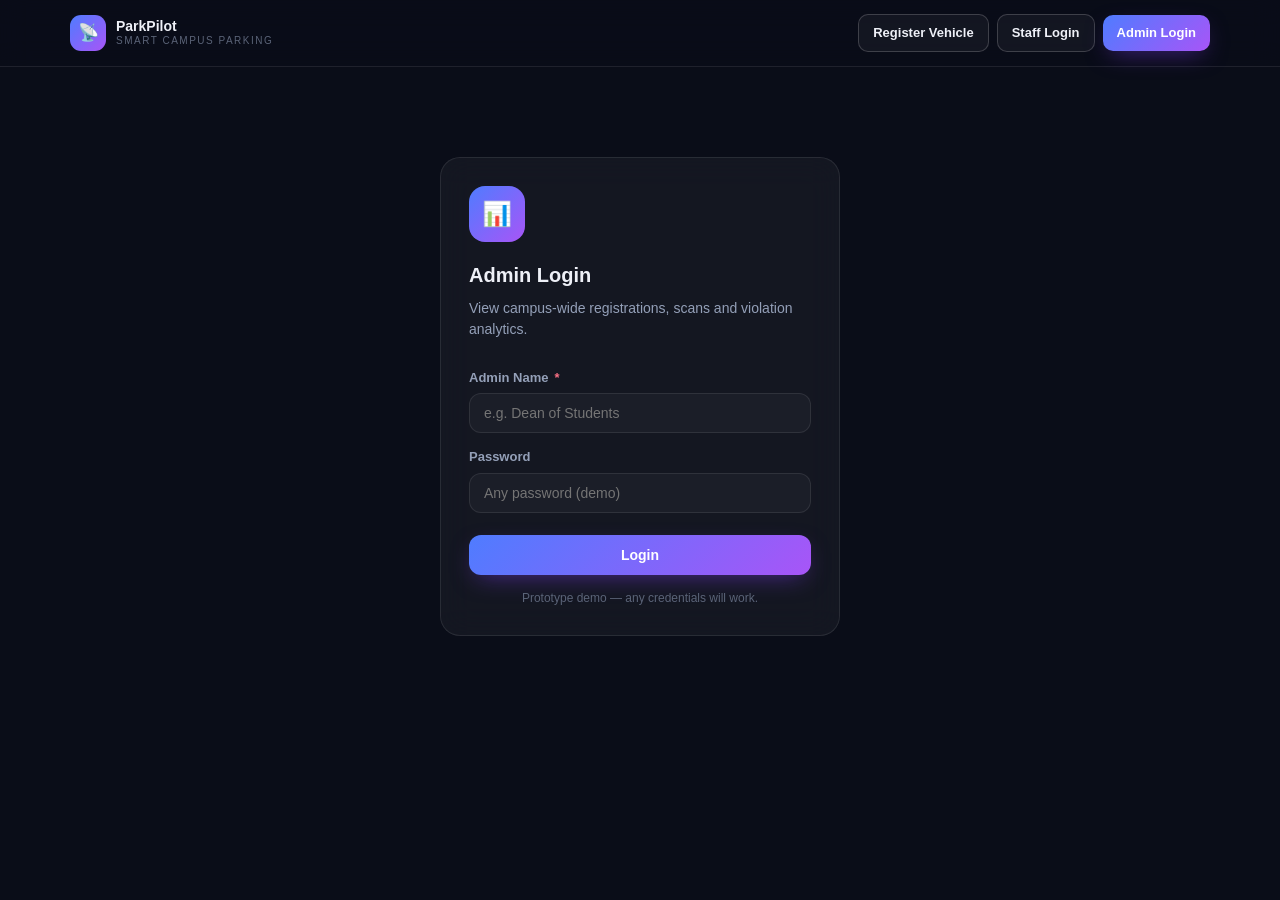
==== admin-login.html @ fa5fb5cd "Initial Commit" ====
<!DOCTYPE html>
<html lang="en">
<head>
<meta charset="UTF-8" />
<meta name="viewport" content="width=device-width, initial-scale=1.0" />
<title>Admin Login — ParkPilot</title>
<link rel="stylesheet" href="css/styles.css" />
</head>
<body>
<div id="nav-root"></div>

<div class="container-sm" style="padding-top:90px;">
  <div class="glass p-6">
    <div style="width:56px;height:56px;border-radius:16px;background:var(--grad-primary);display:flex;align-items:center;justify-content:center;font-size:24px;margin-bottom:18px;">📊</div>
    <h2 style="font-size:20px;">Admin Login</h2>
    <p class="text-muted mt-1 mb-4" style="font-size:14px;">View campus-wide registrations, scans and violation analytics.</p>
    <form id="login-form" class="flex-col gap-3">
      <label class="field"><span class="field-label">Admin Name <span class="req">*</span></span>
        <input type="text" name="name" placeholder="e.g. Dean of Students" required /></label>
      <label class="field"><span class="field-label">Password</span>
        <input type="password" name="password" placeholder="Any password (demo)" /></label>
      <button type="submit" class="btn btn-primary btn-block mt-1">Login</button>
      <p class="text-faint text-center" style="font-size:12px;">Prototype demo — any credentials will work.</p>
    </form>
  </div>
</div>

<script src="js/store.js"></script>
<script src="js/ui.js"></script>
<script>
document.addEventListener("DOMContentLoaded", () => {
  renderNav();
  document.getElementById("login-form").addEventListener("submit", (e) => {
    e.preventDefault();
    const name = new FormData(e.target).get("name") || "Demo Admin";
    Store.login("admin", name);
    toast(`Welcome, ${name}`);
    setTimeout(() => (window.location.href = "admin.html"), 250);
  });
});
</script>
</body>
</html>
---- css/styles.css ----
/* ==========================================================================
   ParkPilot — Smart Student Parking Management System
   Shared stylesheet (design tokens + components)
   ========================================================================== */

:root {
  --bg: #0a0d18;
  --bg2: #0e1220;
  --panel: rgba(255, 255, 255, 0.045);
  --panel-hover: rgba(255, 255, 255, 0.08);
  --panel-solid: #10141f;
  --border: rgba(255, 255, 255, 0.09);
  --border-strong: rgba(255, 255, 255, 0.18);

  --blue: #4f7cff;
  --blue-soft: #7c9eff;
  --purple: #a855f7;
  --purple-deep: #7c3aed;
  --teal: #2dd4bf;
  --amber: #fbbf24;
  --red: #fb7185;

  --text: #eef0f7;
  --text-muted: #94a0b8;
  --text-faint: #5b6478;

  --grad-primary: linear-gradient(135deg, var(--blue) 0%, var(--purple) 100%);
  --grad-soft: linear-gradient(135deg, rgba(79, 124, 255, 0.15) 0%, rgba(168, 85, 247, 0.15) 100%);

  --radius-sm: 8px;
  --radius: 14px;
  --radius-lg: 20px;
  --shadow-glow: 0 20px 60px -20px rgba(124, 58, 237, 0.35);
}

* { box-sizing: border-box; }
html, body { margin: 0; padding: 0; }
body {
  background: var(--bg);
  color: var(--text);
  font-family: -apple-system, BlinkMacSystemFont, "Segoe UI", Inter, Roboto, sans-serif;
  line-height: 1.5;
  -webkit-font-smoothing: antialiased;
}
h1, h2, h3, h4 { margin: 0; font-weight: 700; }
p { margin: 0; }
a { color: inherit; text-decoration: none; }
button { font-family: inherit; cursor: pointer; }
input, select { font-family: inherit; }
::selection { background: rgba(79, 124, 255, 0.35); }

.container { max-width: 1180px; margin: 0 auto; padding: 0 20px; }
.container-md { max-width: 760px; margin: 0 auto; padding: 0 20px; }
.container-sm { max-width: 440px; margin: 0 auto; padding: 0 20px; }

/* ---------- Layout helpers ---------- */
.flex { display: flex; }
.flex-col { display: flex; flex-direction: column; }
.items-center { align-items: center; }
.justify-between { justify-content: space-between; }
.justify-center { justify-content: center; }
.gap-1 { gap: 6px; }
.gap-2 { gap: 10px; }
.gap-3 { gap: 14px; }
.gap-4 { gap: 18px; }
.wrap { flex-wrap: wrap; }
.grid { display: grid; gap: 18px; }
.grid-2 { grid-template-columns: repeat(2, 1fr); }
.grid-3 { grid-template-columns: repeat(3, 1fr); }
.grid-4 { grid-template-columns: repeat(4, 1fr); }
.mt-1 { margin-top: 8px; } .mt-2 { margin-top: 14px; } .mt-3 { margin-top: 20px; }
.mt-4 { margin-top: 28px; } .mt-5 { margin-top: 36px; } .mt-6 { margin-top: 48px; }
.mb-1 { margin-bottom: 8px; } .mb-2 { margin-bottom: 14px; } .mb-3 { margin-bottom: 20px; }
.mb-4 { margin-bottom: 28px; }
.w-full { width: 100%; }
.text-center { text-align: center; }
.text-muted { color: var(--text-muted); }
.text-faint { color: var(--text-faint); }
.mono { font-family: "SFMono-Regular", Consolas, "Courier New", monospace; }
.hidden { display: none !important; }

@media (max-width: 860px) {
  .grid-2, .grid-3, .grid-4 { grid-template-columns: 1fr; }
  .grid-4.stat-grid { grid-template-columns: repeat(2, 1fr); }
  .split-2-3, .split-2-1 { grid-template-columns: 1fr !important; }
}
.split-2-3 { grid-template-columns: 2fr 3fr; }
.split-2-1 { grid-template-columns: 2fr 1fr; }

/* ---------- Nav ---------- */
.nav {
  position: sticky; top: 0; z-index: 40;
  background: rgba(10, 13, 24, 0.75);
  backdrop-filter: blur(14px);
  border-bottom: 1px solid var(--border);
}
.nav-inner { max-width: 1180px; margin: 0 auto; padding: 14px 20px; display: flex; align-items: center; justify-content: space-between; }
.brand { display: flex; align-items: center; gap: 10px; cursor: pointer; }
.brand-mark {
  width: 36px; height: 36px; border-radius: 11px; background: var(--grad-primary);
  display: flex; align-items: center; justify-content: center; font-size: 17px; flex-shrink: 0;
}
.brand-name { font-weight: 800; font-size: 14px; line-height: 1.2; }
.brand-sub { font-size: 10px; letter-spacing: 1.5px; color: var(--text-faint); line-height: 1.2; }
.nav-actions { display: flex; align-items: center; gap: 8px; }
.role-chip {
  font-size: 12px; font-weight: 600; padding: 7px 12px; border-radius: 999px;
  background: var(--panel); border: 1px solid var(--border); color: var(--text-muted);
  display: flex; align-items: center; gap: 6px;
}

/* ---------- Buttons ---------- */
.btn {
  display: inline-flex; align-items: center; justify-content: center; gap: 8px;
  font-weight: 600; font-size: 14px; border-radius: 12px; padding: 12px 20px;
  border: none; transition: transform .15s ease, opacity .15s ease; white-space: nowrap;
}
.btn:hover { transform: translateY(-1px); }
.btn:active { transform: scale(0.98); }
.btn:disabled { opacity: .5; pointer-events: none; }
.btn-primary { background: var(--grad-primary); color: white; box-shadow: 0 8px 24px -8px rgba(124,58,237,.55); }
.btn-ghost { background: var(--panel); color: var(--text); border: 1px solid var(--border-strong); }
.btn-ghost.danger { color: var(--red); }
.btn-sm { padding: 8px 14px; font-size: 13px; border-radius: 10px; }
.btn-block { width: 100%; }

/* ---------- Glass panel ---------- */
.glass {
  background: var(--panel);
  border: 1px solid var(--border);
  border-radius: var(--radius-lg);
  backdrop-filter: blur(16px);
}
.p-4 { padding: 18px; } .p-5 { padding: 24px; } .p-6 { padding: 28px; } .p-8 { padding: 40px; }

/* ---------- Badges ---------- */
.badge {
  display: inline-flex; align-items: center; gap: 5px; font-size: 12px; font-weight: 700;
  padding: 5px 11px; border-radius: 999px; border: 1px solid transparent;
}
.badge-blue { background: rgba(79,124,255,.15); color: var(--blue-soft); border-color: rgba(79,124,255,.35); }
.badge-purple { background: rgba(168,85,247,.15); color: #d8b4fe; border-color: rgba(168,85,247,.35); }
.badge-teal { background: rgba(45,212,191,.15); color: var(--teal); border-color: rgba(45,212,191,.35); }
.badge-amber { background: rgba(251,191,36,.15); color: var(--amber); border-color: rgba(251,191,36,.35); }
.badge-red { background: rgba(251,113,133,.15); color: var(--red); border-color: rgba(251,113,133,.35); }
.badge-grey { background: rgba(255,255,255,.06); color: var(--text-muted); border-color: var(--border); }

/* ---------- Number plate (signature element) ---------- */
.plate { display: inline-flex; flex-direction: column; border-radius: 8px; overflow: hidden;
  border: 1.5px solid var(--blue-soft); box-shadow: 0 0 0 1px rgba(79,124,255,.15); }
.plate-strip { background: var(--grad-primary); font-size: 9px; letter-spacing: 2px; color: #0a0d18;
  font-weight: 800; text-align: center; padding: 2px 0; }
.plate-body { background: #0d1220; padding: 6px 14px; }
.plate-body span { font-size: 18px; font-weight: 700; letter-spacing: 2px; color: var(--text); }
.plate-lg .plate-body span { font-size: 26px; }
.plate-sm .plate-body { padding: 3px 9px; }
.plate-sm .plate-body span { font-size: 13px; }

/* ---------- Forms ---------- */
.field { display: block; margin-bottom: 0; }
.field-label { display: flex; align-items: center; gap: 6px; font-size: 13px; font-weight: 600; color: var(--text-muted); margin-bottom: 6px; }
.field-label .req { color: var(--red); }
.field input[type="text"], .field input[type="tel"], .field input[type="email"],
.field input[type="password"], .field select {
  width: 100%; background: rgba(255,255,255,.03); border: 1px solid var(--border);
  color: var(--text); border-radius: 12px; padding: 11px 14px; font-size: 14px; outline: none;
  transition: border-color .15s ease;
}
.field input:focus, .field select:focus { border-color: var(--blue); }
.field select option { background: var(--bg2); }
.file-drop {
  display: flex; align-items: center; justify-content: space-between; width: 100%;
  border-radius: 12px; padding: 11px 14px; font-size: 14px; cursor: pointer;
  background: rgba(255,255,255,.03); border: 1px dashed var(--border-strong); color: var(--text-faint);
}
.file-drop.has-file { color: var(--text); }
.file-drop input { display: none; }

.type-toggle { display: grid; grid-template-columns: repeat(3, 1fr); gap: 8px; }
.type-option {
  border-radius: 12px; padding: 10px 0; font-size: 13px; font-weight: 600; text-align: center;
  background: rgba(255,255,255,.03); border: 1px solid var(--border); color: var(--text-muted);
}
.type-option.active { background: var(--grad-soft); border-color: var(--blue); color: var(--blue-soft); }

.alert-error {
  border-radius: 12px; padding: 12px 16px; font-size: 14px; display: flex; align-items: center; gap: 8px;
  background: rgba(251,113,133,.1); border: 1px solid rgba(251,113,133,.3); color: var(--red);
}

/* ---------- Tabs ---------- */
.tabs { display: flex; gap: 8px; overflow-x: auto; padding-bottom: 4px; margin-bottom: 22px; }
.tab-btn {
  display: flex; align-items: center; gap: 8px; padding: 11px 16px; border-radius: 12px;
  font-size: 14px; font-weight: 600; white-space: nowrap; background: var(--panel);
  border: 1px solid var(--border); color: var(--text-muted);
}
.tab-btn.active { background: var(--grad-primary); color: white; border-color: transparent; }

/* ---------- Stat cards ---------- */
.stat-card { padding: 22px; }
.stat-icon { width: 38px; height: 38px; border-radius: 10px; background: var(--grad-soft);
  display: flex; align-items: center; justify-content: center; font-size: 17px; margin-bottom: 12px; }
.stat-value { font-size: 26px; font-weight: 800; }
.stat-label { font-size: 12px; color: var(--text-faint); margin-top: 4px; }

/* ---------- Tables / lists ---------- */
.list-row { padding: 14px 22px; display: flex; align-items: center; justify-content: space-between;
  gap: 10px; flex-wrap: wrap; border-top: 1px solid var(--border); }
.list-row:first-child { border-top: none; }
table { width: 100%; border-collapse: collapse; font-size: 14px; }
th { text-align: left; color: var(--text-faint); font-weight: 600; padding-bottom: 8px; padding-right: 14px; }
td { padding: 10px 14px 10px 0; border-top: 1px solid var(--border); }

/* ---------- Avatar ---------- */
.avatar { border-radius: 999px; display: flex; align-items: center; justify-content: center;
  font-weight: 800; background: var(--grad-primary); color: white; flex-shrink: 0; }

/* ---------- Modal ---------- */
.modal-overlay { position: fixed; inset: 0; background: rgba(0,0,0,.6); z-index: 50;
  display: flex; align-items: center; justify-content: center; padding: 16px; }
.modal-box { width: 100%; max-width: 440px; background: var(--bg2); }

/* ---------- Toast ---------- */
.toast-stack { position: fixed; top: 20px; right: 20px; z-index: 60; display: flex; flex-direction: column; gap: 8px; max-width: 320px; }
.toast { background: var(--bg2); border: 1px solid var(--border-strong); border-radius: 12px; padding: 12px 16px;
  font-size: 13px; font-weight: 600; display: flex; align-items: center; gap: 8px; box-shadow: 0 10px 30px -10px rgba(0,0,0,.5);
  animation: toastIn .25s ease-out; }

/* ---------- Animations ---------- */
@keyframes toastIn { from { opacity: 0; transform: translateY(-8px); } to { opacity: 1; transform: translateY(0); } }
@keyframes scanline { 0% { top: 0%; } 50% { top: 90%; } 100% { top: 0%; } }
@keyframes spin { to { transform: rotate(360deg); } }
@keyframes pulse { 0%, 100% { opacity: 1; } 50% { opacity: .35; } }
.spin { animation: spin 1s linear infinite; display: inline-block; }
.pulse-dot { width: 6px; height: 6px; border-radius: 999px; background: var(--teal); display: inline-block; animation: pulse 1.4s ease-in-out infinite; }

/* ---------- Hero ---------- */
.hero-wrap { position: relative; overflow: hidden; }
.hero-glow {
  position: absolute; inset: 0; z-index: -1;
  background: radial-gradient(60% 50% at 50% 0%, rgba(79,124,255,.18), transparent),
              radial-gradient(40% 40% at 90% 20%, rgba(168,85,247,.15), transparent);
}
.hero-grid { display: grid; grid-template-columns: 1.1fr 1fr; gap: 50px; align-items: center; padding: 70px 0 90px; }
@media (max-width: 900px) { .hero-grid { grid-template-columns: 1fr; padding: 40px 0 60px; } }
.hero-title { font-size: clamp(2.1rem, 5vw, 3.3rem); font-weight: 800; line-height: 1.06; }
.hero-title .accent { background: var(--grad-primary); -webkit-background-clip: text; background-clip: text; color: transparent; }
.scan-box { border-radius: 12px; height: 160px; display: flex; align-items: center; justify-content: center;
  margin-bottom: 16px; position: relative; overflow: hidden; background: #0d1220; border: 1px solid var(--border); }
.scan-line { position: absolute; left: 0; right: 0; height: 2px; background: var(--grad-primary);
  box-shadow: 0 0 12px 2px rgba(79,124,255,.6); animation: scanline 2.4s ease-in-out infinite; }

.section { padding: 60px 0; }
.section-alt { background: var(--bg2); border-top: 1px solid var(--border); border-bottom: 1px solid var(--border); }
.feature-card { padding: 22px; transition: transform .2s ease; }
.feature-card:hover { transform: translateY(-4px); }
.feature-icon { width: 42px; height: 42px; border-radius: 11px; background: var(--grad-soft);
  display: flex; align-items: center; justify-content: center; font-size: 19px; margin-bottom: 16px; }
.step-num { font-family: monospace; font-weight: 800; color: var(--blue-soft); margin-bottom: 10px; }

.footer { border-top: 1px solid var(--border); padding: 32px 0; }
.footer-inner { display: flex; align-items: center; justify-content: space-between; flex-wrap: wrap; gap: 10px;
  font-size: 12px; color: var(--text-faint); }

/* ---------- Loading / empty states ---------- */
.skeleton { background: linear-gradient(90deg, rgba(255,255,255,.04), rgba(255,255,255,.09), rgba(255,255,255,.04));
  background-size: 200% 100%; animation: shimmer 1.4s infinite; border-radius: 8px; }
@keyframes shimmer { 0% { background-position: 200% 0; } 100% { background-position: -200% 0; } }
.empty-state { padding: 60px 20px; text-align: center; }
.empty-state .icon { font-size: 34px; opacity: .5; margin-bottom: 10px; }

/* ---------- Result action grid ---------- */
.action-grid { display: grid; grid-template-columns: repeat(4, 1fr); gap: 8px; }
@media (max-width: 560px) { .action-grid { grid-template-columns: repeat(2, 1fr); } }
.action-btn { display: flex; flex-direction: column; align-items: center; justify-content: center; gap: 6px;
  border-radius: 12px; padding: 14px 8px; font-size: 12px; font-weight: 700; border: 1px solid var(--border-strong); }
.action-btn.primary { background: var(--grad-primary); color: white; border-color: transparent; }
.action-btn.plain { background: var(--panel); color: var(--text); }
.action-btn.amber { color: var(--amber); background: var(--panel); }
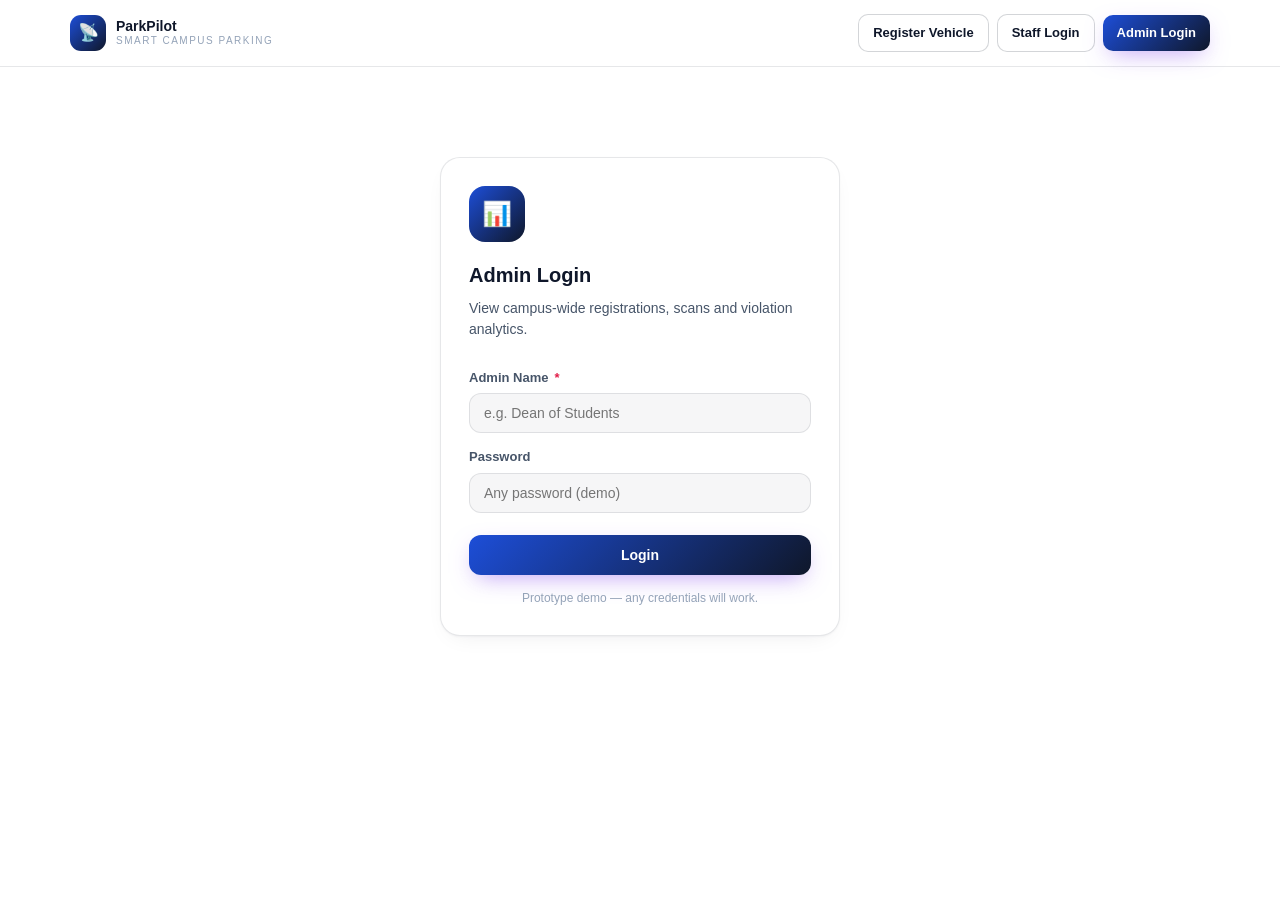
==== commit 41b55d75: "Initial Commit" ====
--- a/admin-login.html
+++ b/admin-login.html
@@ -1,3 +1,4 @@
+<!-- admin-login.html -->
 <!DOCTYPE html>
 <html lang="en">
 <head>
@@ -40,4 +41,4 @@
 });
 </script>
 </body>
-</html>
+</html>
--- a/css/styles.css
+++ b/css/styles.css
@@ -1,36 +1,42 @@
+/* css/styles.css */
 /* ==========================================================================
    ParkPilot — Smart Student Parking Management System
    Shared stylesheet (design tokens + components)
    ========================================================================== */
 
 :root {
-  --bg: #0a0d18;
-  --bg2: #0e1220;
-  --panel: rgba(255, 255, 255, 0.045);
-  --panel-hover: rgba(255, 255, 255, 0.08);
-  --panel-solid: #10141f;
-  --border: rgba(255, 255, 255, 0.09);
-  --border-strong: rgba(255, 255, 255, 0.18);
-
-  --blue: #4f7cff;
-  --blue-soft: #7c9eff;
-  --purple: #a855f7;
-  --purple-deep: #7c3aed;
-  --teal: #2dd4bf;
-  --amber: #fbbf24;
-  --red: #fb7185;
-
-  --text: #eef0f7;
-  --text-muted: #94a0b8;
-  --text-faint: #5b6478;
-
-  --grad-primary: linear-gradient(135deg, var(--blue) 0%, var(--purple) 100%);
-  --grad-soft: linear-gradient(135deg, rgba(79, 124, 255, 0.15) 0%, rgba(168, 85, 247, 0.15) 100%);
+  /* Majority-white theme, dark-blue accents */
+  --bg: #ffffff;
+  --bg2: #f3f6fc;
+  --panel: #ffffff;
+  --panel-hover: #f6f8fd;
+  --panel-solid: #0f1c3f;
+  --border: rgba(15, 23, 42, 0.10);
+  --border-strong: rgba(15, 23, 42, 0.18);
+  --tint: rgba(15, 23, 42, 0.035);
+  --tint-strong: rgba(15, 23, 42, 0.06);
+
+  --blue: #1d4ed8;
+  --blue-soft: #2563eb;
+  --purple: #1e3a8a;
+  --purple-deep: #0f2f6a;
+  --navy: #0f172a;
+  --teal: #0d9488;
+  --amber: #d97706;
+  --red: #e11d48;
+
+  --text: #0f172a;
+  --text-muted: #475569;
+  --text-faint: #94a3b8;
+
+  --grad-primary: linear-gradient(135deg, var(--blue) 0%, var(--navy) 100%);
+  --grad-soft: linear-gradient(135deg, rgba(29, 78, 216, 0.09) 0%, rgba(15, 23, 42, 0.09) 100%);
 
   --radius-sm: 8px;
   --radius: 14px;
   --radius-lg: 20px;
-  --shadow-glow: 0 20px 60px -20px rgba(124, 58, 237, 0.35);
+  --shadow-glow: 0 20px 50px -20px rgba(29, 78, 216, 0.25);
+  --shadow-card: 0 1px 2px rgba(15, 23, 42, 0.04), 0 8px 24px -12px rgba(15, 23, 42, 0.10);
 }
 
 * { box-sizing: border-box; }
@@ -87,14 +93,31 @@
 .split-2-3 { grid-template-columns: 2fr 3fr; }
 .split-2-1 { grid-template-columns: 2fr 1fr; }
 
+@media (max-width: 480px) {
+  .grid-4.stat-grid { grid-template-columns: 1fr; }
+  .type-toggle { grid-template-columns: repeat(3, 1fr); }
+  .action-grid { grid-template-columns: repeat(2, 1fr); }
+  .p-6 { padding: 18px; }
+  .p-8 { padding: 24px; }
+  .hero-title { font-size: clamp(1.7rem, 8vw, 2.4rem); }
+  table { font-size: 12.5px; }
+  .modal-box { max-width: 100%; }
+}
+
 /* ---------- Nav ---------- */
 .nav {
   position: sticky; top: 0; z-index: 40;
-  background: rgba(10, 13, 24, 0.75);
+  background: rgba(255, 255, 255, 0.85);
   backdrop-filter: blur(14px);
   border-bottom: 1px solid var(--border);
 }
-.nav-inner { max-width: 1180px; margin: 0 auto; padding: 14px 20px; display: flex; align-items: center; justify-content: space-between; }
+.nav-inner { max-width: 1180px; margin: 0 auto; padding: 14px 20px; display: flex; align-items: center; justify-content: space-between; flex-wrap: wrap; gap: 10px; }
+@media (max-width: 640px) {
+  .nav-inner { padding: 12px 16px; }
+  .brand-sub { display: none; }
+  .nav-actions { gap: 6px; }
+  .nav-actions .btn { padding: 9px 12px; font-size: 12.5px; }
+}
 .brand { display: flex; align-items: center; gap: 10px; cursor: pointer; }
 .brand-mark {
   width: 36px; height: 36px; border-radius: 11px; background: var(--grad-primary);
@@ -129,7 +152,7 @@
   background: var(--panel);
   border: 1px solid var(--border);
   border-radius: var(--radius-lg);
-  backdrop-filter: blur(16px);
+  box-shadow: var(--shadow-card);
 }
 .p-4 { padding: 18px; } .p-5 { padding: 24px; } .p-6 { padding: 28px; } .p-8 { padding: 40px; }
 
@@ -143,7 +166,7 @@
 .badge-teal { background: rgba(45,212,191,.15); color: var(--teal); border-color: rgba(45,212,191,.35); }
 .badge-amber { background: rgba(251,191,36,.15); color: var(--amber); border-color: rgba(251,191,36,.35); }
 .badge-red { background: rgba(251,113,133,.15); color: var(--red); border-color: rgba(251,113,133,.35); }
-.badge-grey { background: rgba(255,255,255,.06); color: var(--text-muted); border-color: var(--border); }
+.badge-grey { background: var(--tint-strong); color: var(--text-muted); border-color: var(--border); }
 
 /* ---------- Number plate (signature element) ---------- */
 .plate { display: inline-flex; flex-direction: column; border-radius: 8px; overflow: hidden;
@@ -151,7 +174,7 @@
 .plate-strip { background: var(--grad-primary); font-size: 9px; letter-spacing: 2px; color: #0a0d18;
   font-weight: 800; text-align: center; padding: 2px 0; }
 .plate-body { background: #0d1220; padding: 6px 14px; }
-.plate-body span { font-size: 18px; font-weight: 700; letter-spacing: 2px; color: var(--text); }
+.plate-body span { font-size: 18px; font-weight: 700; letter-spacing: 2px; color: #eef2ff; }
 .plate-lg .plate-body span { font-size: 26px; }
 .plate-sm .plate-body { padding: 3px 9px; }
 .plate-sm .plate-body span { font-size: 13px; }
@@ -162,7 +185,7 @@
 .field-label .req { color: var(--red); }
 .field input[type="text"], .field input[type="tel"], .field input[type="email"],
 .field input[type="password"], .field select {
-  width: 100%; background: rgba(255,255,255,.03); border: 1px solid var(--border);
+  width: 100%; background: var(--tint); border: 1px solid var(--border);
   color: var(--text); border-radius: 12px; padding: 11px 14px; font-size: 14px; outline: none;
   transition: border-color .15s ease;
 }
@@ -171,7 +194,7 @@
 .file-drop {
   display: flex; align-items: center; justify-content: space-between; width: 100%;
   border-radius: 12px; padding: 11px 14px; font-size: 14px; cursor: pointer;
-  background: rgba(255,255,255,.03); border: 1px dashed var(--border-strong); color: var(--text-faint);
+  background: var(--tint); border: 1px dashed var(--border-strong); color: var(--text-faint);
 }
 .file-drop.has-file { color: var(--text); }
 .file-drop input { display: none; }
@@ -179,7 +202,7 @@
 .type-toggle { display: grid; grid-template-columns: repeat(3, 1fr); gap: 8px; }
 .type-option {
   border-radius: 12px; padding: 10px 0; font-size: 13px; font-weight: 600; text-align: center;
-  background: rgba(255,255,255,.03); border: 1px solid var(--border); color: var(--text-muted);
+  background: var(--tint); border: 1px solid var(--border); color: var(--text-muted);
 }
 .type-option.active { background: var(--grad-soft); border-color: var(--blue); color: var(--blue-soft); }
 
@@ -247,7 +270,7 @@
 .hero-title { font-size: clamp(2.1rem, 5vw, 3.3rem); font-weight: 800; line-height: 1.06; }
 .hero-title .accent { background: var(--grad-primary); -webkit-background-clip: text; background-clip: text; color: transparent; }
 .scan-box { border-radius: 12px; height: 160px; display: flex; align-items: center; justify-content: center;
-  margin-bottom: 16px; position: relative; overflow: hidden; background: #0d1220; border: 1px solid var(--border); }
+  margin-bottom: 16px; position: relative; overflow: hidden; background: #0d1220; border: 1px solid var(--border); color: #94a3b8; }
 .scan-line { position: absolute; left: 0; right: 0; height: 2px; background: var(--grad-primary);
   box-shadow: 0 0 12px 2px rgba(79,124,255,.6); animation: scanline 2.4s ease-in-out infinite; }
 
@@ -277,4 +300,4 @@
   border-radius: 12px; padding: 14px 8px; font-size: 12px; font-weight: 700; border: 1px solid var(--border-strong); }
 .action-btn.primary { background: var(--grad-primary); color: white; border-color: transparent; }
 .action-btn.plain { background: var(--panel); color: var(--text); }
-.action-btn.amber { color: var(--amber); background: var(--panel); }
+.action-btn.amber { color: var(--amber); background: var(--panel); }
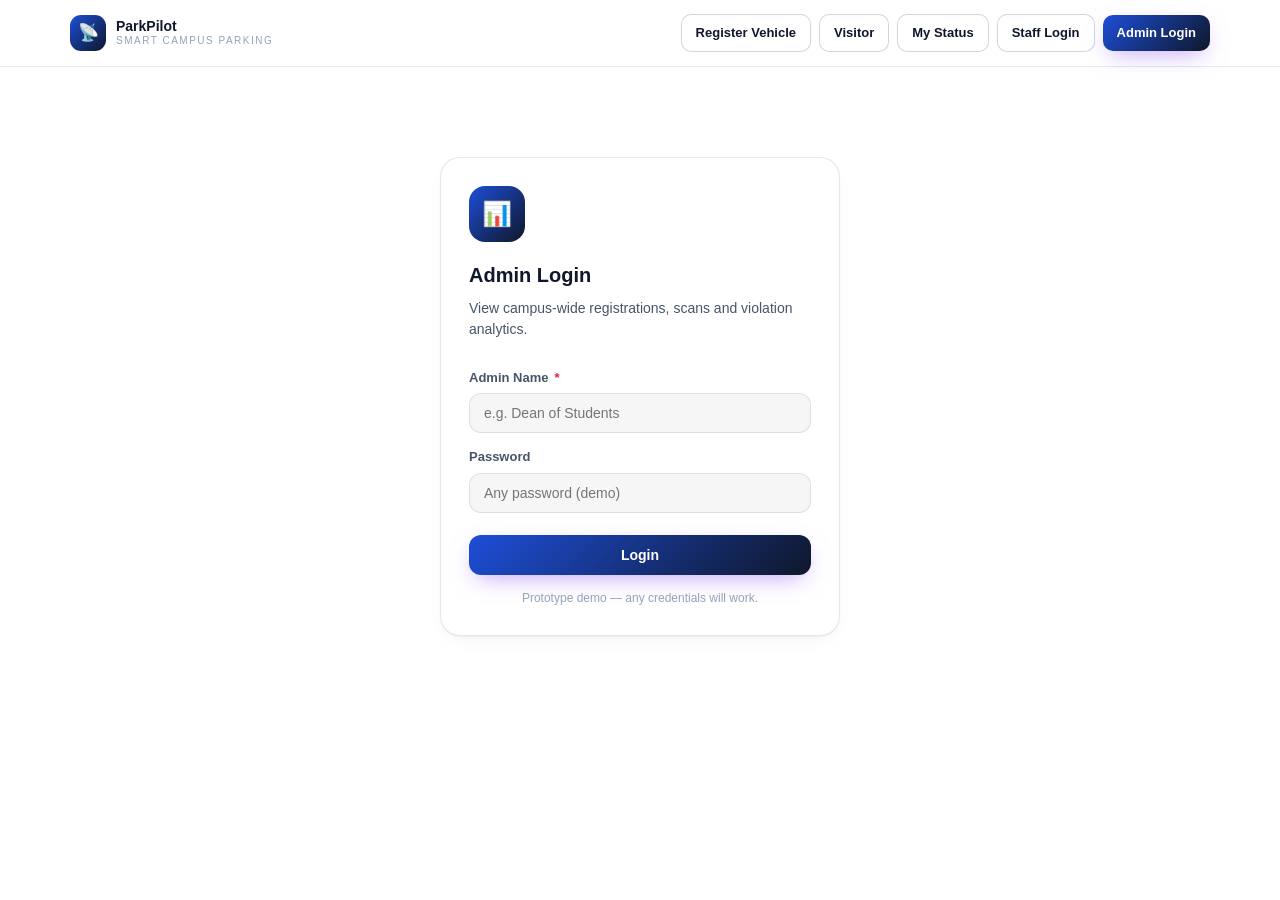
==== commit c8b98bdb: "Updated Code" ====
--- a/admin-login.html
+++ b/admin-login.html
@@ -27,6 +27,7 @@
 </div>
 
 <script src="js/store.js"></script>
+<script src="js/auth.js"></script>
 <script src="js/ui.js"></script>
 <script>
 document.addEventListener("DOMContentLoaded", () => {
@@ -34,7 +35,7 @@
   document.getElementById("login-form").addEventListener("submit", (e) => {
     e.preventDefault();
     const name = new FormData(e.target).get("name") || "Demo Admin";
-    Store.login("admin", name);
+    Auth.login("admin", name);
     toast(`Welcome, ${name}`);
     setTimeout(() => (window.location.href = "admin.html"), 250);
   });
--- a/css/styles.css
+++ b/css/styles.css
@@ -300,4 +300,69 @@
   border-radius: 12px; padding: 14px 8px; font-size: 12px; font-weight: 700; border: 1px solid var(--border-strong); }
 .action-btn.primary { background: var(--grad-primary); color: white; border-color: transparent; }
 .action-btn.plain { background: var(--panel); color: var(--text); }
-.action-btn.amber { color: var(--amber); background: var(--panel); }+.action-btn.amber { color: var(--amber); background: var(--panel); }
+
+/* ==========================================================================
+   Extensions — Smart Vehicle, Visitor & Parking Management workflows
+   (registration lifecycle, visitor passes, verification, incidents, audit)
+   All new components below reuse the existing tokens (--blue, --teal,
+   --amber, --red, --panel, --tint, --border, --radius*) rather than
+   introducing a new palette.
+   ========================================================================== */
+
+/* ---------- Key/value tile grid (status pages, verification detail) ---------- */
+.kv-grid { display: grid; grid-template-columns: repeat(2, 1fr); gap: 12px; }
+@media (max-width: 560px) { .kv-grid { grid-template-columns: 1fr; } }
+.kv-tile { background: var(--tint); border: 1px solid var(--border); border-radius: 12px; padding: 12px 14px; }
+.kv-label { font-size: 11px; color: var(--text-faint); margin-bottom: 3px; }
+.kv-value { font-size: 14px; font-weight: 600; }
+
+/* ---------- Timeline (verification / incident history) ---------- */
+.timeline { display: flex; flex-direction: column; gap: 10px; }
+.timeline-item { font-size: 13px; padding-left: 14px; border-left: 2px solid var(--border-strong); }
+.timeline-item .text-faint { font-size: 11.5px; margin-top: 2px; }
+
+/* ---------- Digital pass (verification pass + visitor pass) ---------- */
+.pass-card { border-radius: var(--radius-lg); overflow: hidden; border: 1px solid var(--border); box-shadow: var(--shadow-card); }
+.pass-head { background: var(--grad-primary); color: #fff; padding: 12px 20px; display: flex; justify-content: space-between;
+  align-items: center; font-size: 12px; font-weight: 800; letter-spacing: .4px; }
+.pass-body { background: var(--panel); padding: 20px; }
+.pass-row { display: flex; justify-content: space-between; align-items: center; padding: 9px 0; border-top: 1px solid var(--border); font-size: 13.5px; }
+.pass-row:first-of-type { border-top: none; }
+.pass-row span:first-child { color: var(--text-faint); }
+.pass-warning { margin-top: 14px; font-size: 12px; color: var(--amber); background: rgba(217,119,6,.1);
+  border: 1px solid rgba(217,119,6,.3); border-radius: 10px; padding: 10px 12px; }
+.qr-box { width: 64px; height: 64px; flex-shrink: 0; border-radius: 10px; background: #0d1220; border: 1px solid var(--border);
+  display: flex; align-items: center; justify-content: center; padding: 4px; }
+.qr-box span { font-family: "SFMono-Regular", Consolas, monospace; font-size: 8px; line-height: 1.15; color: #6ee7b7;
+  word-break: break-all; text-align: center; }
+.visitor-shell { max-width: 520px; margin: 0 auto; }
+
+/* ---------- Verification checklist (guard portal) ---------- */
+.checklist { display: flex; flex-direction: column; gap: 10px; }
+.checklist-item { display: flex; align-items: center; gap: 10px; background: var(--tint); border: 1px solid var(--border);
+  border-radius: 12px; padding: 12px 14px; font-size: 14px; cursor: pointer; }
+.checklist-item input { width: 17px; height: 17px; accent-color: var(--blue); }
+
+/* ---------- Role tag (audit log actor) ---------- */
+.role-tag { font-size: 10px; text-transform: uppercase; letter-spacing: .5px; color: var(--text-faint);
+  background: var(--tint-strong); border-radius: 999px; padding: 2px 7px; margin-left: 4px; }
+
+/* ---------- Notification unread dot ---------- */
+.notif-dot { width: 8px; height: 8px; border-radius: 999px; background: var(--blue); flex-shrink: 0; align-self: flex-start; margin-top: 4px; }
+
+/* ---------- Sub-tabs (admin dashboard sections) ---------- */
+.subtabs { display: flex; gap: 6px; overflow-x: auto; padding-bottom: 4px; margin-bottom: 20px; border-bottom: 1px solid var(--border); }
+.subtab-btn { padding: 10px 4px; margin-right: 14px; font-size: 13.5px; font-weight: 600; color: var(--text-faint);
+  background: none; border: none; border-bottom: 2px solid transparent; white-space: nowrap; }
+.subtab-btn.active { color: var(--blue-soft); border-bottom-color: var(--blue); }
+
+/* ---------- Simple filter bar ---------- */
+.filter-bar { display: flex; gap: 8px; flex-wrap: wrap; align-items: center; }
+.filter-bar select, .filter-bar input[type="text"], .filter-bar input[type="date"] {
+  background: var(--tint); border: 1px solid var(--border); color: var(--text); border-radius: 10px;
+  padding: 8px 12px; font-size: 13px; outline: none;
+}
+
+/* ---------- Simulated-backend note (report Part 24.12) ---------- */
+.sim-note { font-size: 11px; color: var(--text-faint); display: flex; align-items: center; gap: 5px; margin-top: 6px; }
